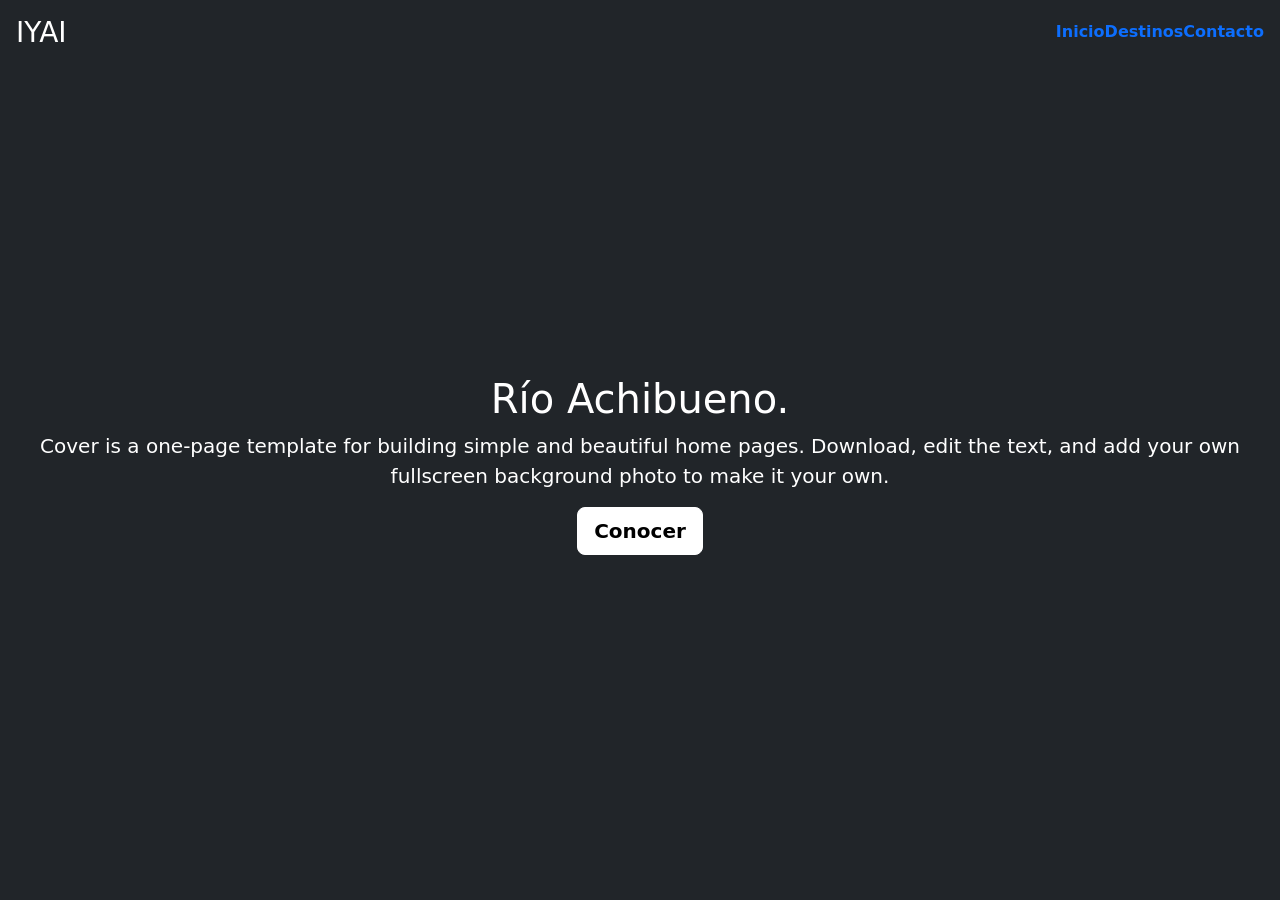
==== index.html @ 8170ba05 "first commit" ====
<!doctype html>
<html lang="en" class="h-100" data-bs-theme="auto">
  <head><script src="../assets/js/color-modes.js"></script>

    <meta charset="utf-8">
    <meta name="viewport" content="width=device-width, initial-scale=1">
    <meta name="description" content="">
    <meta name="author" content="Mark Otto, Jacob Thornton, and Bootstrap contributors">
    <meta name="generator" content="Hugo 0.112.5">
    <title>IYAY-Achibueno</title>

    <!-- Bootstrap core CSS -->
    <link href="https://cdn.jsdelivr.net/npm/bootstrap@5.3.0/dist/css/bootstrap.min.css" rel="stylesheet" integrity="sha384-9ndCyUaIbzAi2FUVXJi0CjmCapSmO7SnpJef0486qhLnuZ2cdeRhO02iuK6FUUVM" crossorigin="anonymous">
 
    
    <!-- Custom styles for this template -->
    <link href="cover.css" rel="stylesheet">
  </head>
  <body class="d-flex h-100 text-center text-bg-dark riobkg">
    
<div class="cover-container d-flex w-100 h-100 p-3 mx-auto flex-column ">
  <header class="mb-auto">
    <div> 
        <span class="float-md-start mb-1 ">
            <h3 >IYAI </h3>
        </span>
        
      <nav class="nav nav-masthead justify-content-center float-md-end">
        <a class="nav-link fw-bold py-1 px-0 active" aria-current="page" href="#">Inicio</a>
        <a class="nav-link fw-bold py-1 px-0" href="#">Destinos</a>
        <a class="nav-link fw-bold py-1 px-0" href="#">Contacto</a>
      </nav>
    </div>
  </header>

  <main class="px-3">
    <h1>Río Achibueno.</h1>
    <p class="lead">Cover is a one-page template for building simple and beautiful home pages. Download, edit the text, and add your own fullscreen background photo to make it your own.</p>
    <p class="lead">
      <a href="#" class="btn btn-lg btn-light fw-bold border-white bg-white">Conocer</a>
    </p>
  </main>

  <footer class="mt-auto text-white-50">
    
    
  </footer>
</div>
<script src="../assets/dist/js/bootstrap.bundle.min.js"></script>

    </body>
</html>
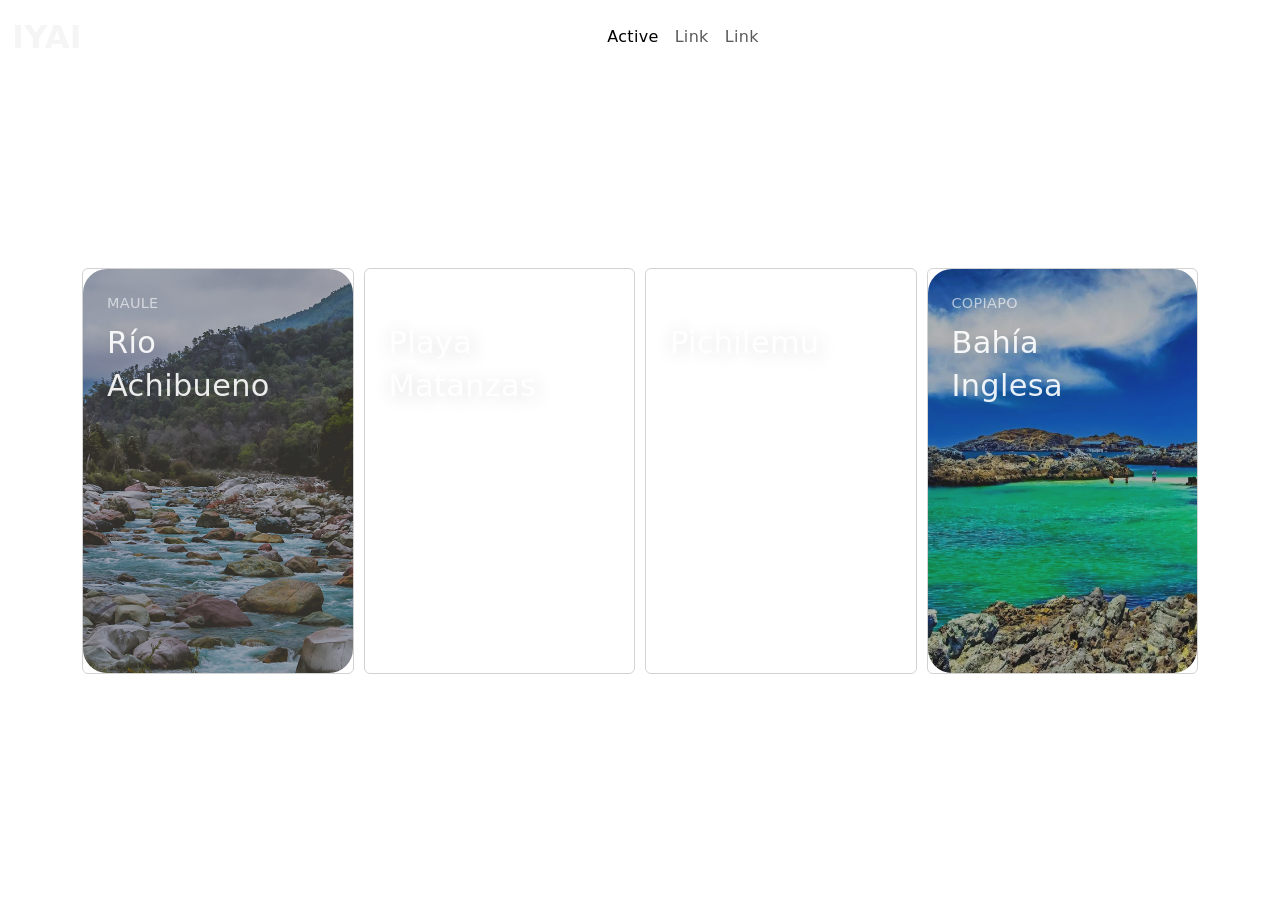
==== commit 1f39af96: "2d commit" ====
--- a/index.html
+++ b/index.html
@@ -1,52 +1,122 @@
-<!doctype html>
-<html lang="en" class="h-100" data-bs-theme="auto">
-  <head><script src="../assets/js/color-modes.js"></script>
+<!DOCTYPE html>
+<html lang="en">
+<head>
+    <meta charset="UTF-8">
+    <meta name="viewport" content="width=device-width, initial-scale=1.0">
+    <title>Destinos</title>
+    <link rel="stylesheet" href="css/destinos.css">
+    <link href="https://cdn.jsdelivr.net/npm/bootstrap@5.3.0/dist/css/bootstrap.min.css" rel="stylesheet" integrity="sha384-9ndCyUaIbzAi2FUVXJi0CjmCapSmO7SnpJef0486qhLnuZ2cdeRhO02iuK6FUUVM" crossorigin="anonymous">
+    <link rel="stylesheet" type="text/css" href="https://cdn.jsdelivr.net/npm/owl.carousel@2.3.4/dist/assets/owl.carousel.min.css">
+    <link rel="stylesheet" type="text/css" href="https://cdn.jsdelivr.net/npm/owl.carousel@2.3.4/dist/assets/owl.theme.default.min.css">
+</head>
 
-    <meta charset="utf-8">
-    <meta name="viewport" content="width=device-width, initial-scale=1">
-    <meta name="description" content="">
-    <meta name="author" content="Mark Otto, Jacob Thornton, and Bootstrap contributors">
-    <meta name="generator" content="Hugo 0.112.5">
-    <title>IYAY-Achibueno</title>
+<body>
 
-    <!-- Bootstrap core CSS -->
-    <link href="https://cdn.jsdelivr.net/npm/bootstrap@5.3.0/dist/css/bootstrap.min.css" rel="stylesheet" integrity="sha384-9ndCyUaIbzAi2FUVXJi0CjmCapSmO7SnpJef0486qhLnuZ2cdeRhO02iuK6FUUVM" crossorigin="anonymous">
- 
-    
-    <!-- Custom styles for this template -->
-    <link href="cover.css" rel="stylesheet">
-  </head>
-  <body class="d-flex h-100 text-center text-bg-dark riobkg">
-    
-<div class="cover-container d-flex w-100 h-100 p-3 mx-auto flex-column ">
-  <header class="mb-auto">
-    <div> 
-        <span class="float-md-start mb-1 ">
-            <h3 >IYAI </h3>
-        </span>
+    <nav class="navbar navbar-expand-lg bg-body-tertiary" style="padding-bottom: 5rem;">
+        <div class="container-fluid">
+            <a class="navbar-brand nav-color" href="#">IYAI</a>
+            <button class="navbar-toggler" type="button" data-bs-toggle="collapse" data-bs-target="#navbarNavAltMarkup" aria-controls="navbarNavAltMarkup" aria-expanded="false" aria-label="Toggle navigation">
+            <span class="navbar-toggler-icon"></span>
+            </button>
+            <div class="collapse navbar-collapse justify-content-center" id="navbarNavAltMarkup">
+                <ul class="navbar-nav nav justify-content-center">
+                    <li class="nav-item">
+                      <a class="nav-link active" aria-current="page" href="#">Active</a>
+                    </li>
+                    <li class="nav-item">
+                      <a class="nav-link" href="#">Link</a>
+                    </li>
+                    <li class="nav-item">
+                      <a class="nav-link" href="#">Link</a>
+                    </li>
+
+                  </ul>
+            </div>
+        </div>
+    </nav>
+
+
+    <section>
+
+        <div class="container" style="padding-bottom: 5rem;">
+            <h3 style="color: white;">
+                To proximo destino se ecuentra aqui...
+            </h3>
+        </div>
         
-      <nav class="nav nav-masthead justify-content-center float-md-end">
-        <a class="nav-link fw-bold py-1 px-0 active" aria-current="page" href="#">Inicio</a>
-        <a class="nav-link fw-bold py-1 px-0" href="#">Destinos</a>
-        <a class="nav-link fw-bold py-1 px-0" href="#">Contacto</a>
-      </nav>
-    </div>
-  </header>
+        <div class="container owl-carousel card-grid">
+            <div class="item">
+                <a class="card" href="#">
+                    <div class="card__background" style="background-image: url(img/rioAchibueno.jpg)"></div>
+                    <div class="card__content">
+                        <p class="card__category">Maule</p>
+                        <h3 class="card__heading">Río Achibueno</h3>
+                    </div>
+                </a>
+            </div>
+            <div class="item">
+                <a class="card" href="#">
+                    <div class="card__background" style="background-image: url(https://i.ytimg.com/vi/55Edu8dfqOY/maxresdefault.jpg)"></div>
+                    <div class="card__content">
+                        <p class="card__category">Navidad</p>
+                        <h3 class="card__heading">Playa Matanzas</h3>
+                    </div>
+                </a>
+            </div>
+            <div class="item">
+                <a class="card" href="#">
+                    <div class="card__background" style="background-image: url(https://images.myguide-cdn.com/md/common/large/5cae6c9b69805-521805.jpg)"></div>
+                    <div class="card__content">
+                        <p class="card__category">O'Higgins</p>
+                        <h3 class="card__heading">Pichilemu</h3>
+                    </div>
+                </a>
+            </div>
+            <div class="item">
+                <a class="card" href="#">
+                    <div class="card__background" style="background-image: url(img/baha-inglesa.jpeg)"></div>
+                    <div class="card__content">
+                        <p class="card__category">Copiapo</p>
+                        <h3 class="card__heading">Bahía Inglesa</h3>
+                    </div>
+                </a>
+            </div>
+            
+        </div>
+    </section>
+        
+        <script src="https://code.jquery.com/jquery-3.6.0.min.js"></script>
+        <script src="https://cdn.jsdelivr.net/npm/owl.carousel@2.3.4/dist/owl.carousel.min.js"></script>
+        <script>
+            $(document).ready(function(){
+                $('.owl-carousel').owlCarousel({
+                    items: 3,
+                    loop: true,
+                    margin: 10,
+                    dots:true,
+                    nav:true,
+                autoplay: true,
+                navigation:true,
+                autoplayTimeout: 3000,
+                responsive: {
+                    0: {
+                        items: 1
+                    },
+                    600: {
+                        items: 3
+                    },
+                    1000: {
+                        items: 4
+                    }
+                }
+            });
+        });
+    </script>
 
-  <main class="px-3">
-    <h1>Río Achibueno.</h1>
-    <p class="lead">Cover is a one-page template for building simple and beautiful home pages. Download, edit the text, and add your own fullscreen background photo to make it your own.</p>
-    <p class="lead">
-      <a href="#" class="btn btn-lg btn-light fw-bold border-white bg-white">Conocer</a>
-    </p>
-  </main>
+    <script src="https://cdn.jsdelivr.net/npm/bootstrap@5.3.0/dist/js/bootstrap.bundle.min.js" integrity="sha384-geWF76RCwLtnZ8qwWowPQNguL3RmwHVBC9FhGdlKrxdiJJigb/j/68SIy3Te4Bkz" crossorigin="anonymous"></script>
 
-  <footer class="mt-auto text-white-50">
-    
-    
-  </footer>
-</div>
-<script src="../assets/dist/js/bootstrap.bundle.min.js"></script>
 
-    </body>
+
+
+</body>
 </html>
--- a/css/destinos.css
+++ b/css/destinos.css
@@ -0,0 +1,129 @@
+/*CSS GLOBALS*/
+*{
+    margin: 0;
+    padding: 0;
+   }
+   
+   html{
+       width: 100vw;
+       height: 100vh;
+}
+body{
+    background-repeat: no-repeat;
+    background-attachment: fixed;
+    background-size: cover;
+    background-position: top;
+    background-image:url(http://bit.ly/2gPLxZ4);
+    width: 100%;
+    height: 100%;
+    font-family: Arial, Helvetica;
+    letter-spacing: 0.02em;
+     font-weight: 400;
+    -webkit-font-smoothing: antialiased; 
+   }
+/* END CSS GLOBALS*/
+
+nav.navbar.navbar-expand-lg.bg-body-tertiary {
+    --bs-bg-opacity: 0 !important;
+    background-color: rgba(var(--bs-tertiary-bg-rgb),var(--bs-bg-opacity))!important;
+}
+
+.nav-color{
+    color:whitesmoke !important;
+    font-size: 2rem !important;
+    font-weight: 900 !important;
+}
+
+:root{
+    --background-dark: #2d3548;
+    --text-light: rgba(255,255,255,0.6);
+    --text-lighter: rgba(255,255,255,0.9);
+    --spacing-s: 8px;
+    --spacing-m: 16px;
+    --spacing-l: 24px;
+    --spacing-xl: 32px;
+    --spacing-xxl: 64px;
+    --width-container: 1200px;
+  }
+  
+  
+  .card-grid{
+    display: grid;
+    grid-template-columns: repeat(1, 1fr);
+    grid-column-gap: var(--spacing-l);
+    grid-row-gap: var(--spacing-l);
+    max-width: var(--width-container);
+    width: 100%;
+  }
+  
+  @media(min-width: 540px){
+    .card-grid{
+      grid-template-columns: repeat(2, 1fr); 
+    }
+  }
+  
+  @media(min-width: 960px){
+    .card-grid{
+      grid-template-columns: repeat(4, 1fr); 
+    }
+  }
+  
+  .card{
+    list-style: none;
+    position: relative;
+    background-color: transparent !important;
+  }
+  
+  .card:before{
+    content: '';
+    display: block;
+    padding-bottom: 150%;
+    width: 100%;
+  }
+  
+  .card__background{
+    background-size: cover;
+    background-position: center;
+    border-radius: var(--spacing-l);
+    bottom: 0;
+    filter: brightness(0.75) saturate(1.2) contrast(0.85);
+    left: 0;
+    position: absolute;
+    right: 0;
+    top: 0;
+    transform-origin: center;
+    transform: scale(1) translateZ(0);
+    transition: 
+      filter 200ms linear,
+      transform 200ms linear;
+  }
+  
+  .card:hover .card__background{
+    transform: scale(1.05) translateZ(0);
+  }
+  
+  .card-grid:hover > .card:not(:hover) .card__background{
+    filter: brightness(0.5) saturate(0) contrast(1.2) blur(20px);
+  }
+  
+  .card__content{
+    left: 0;
+    padding: var(--spacing-l);
+    position: absolute;
+    top: 0;
+  }
+  
+  .card__category{
+    color: var(--text-light);
+    font-size: 0.9rem;
+    margin-bottom: var(--spacing-s);
+    text-transform: uppercase;
+  }
+  
+  .card__heading{
+    color: var(--text-lighter);
+    font-size: 1.9rem;
+    text-shadow: 2px 2px 20px rgba(0,0,0,0.2);
+    line-height: 1.4;
+    word-spacing: 100vw;
+  }
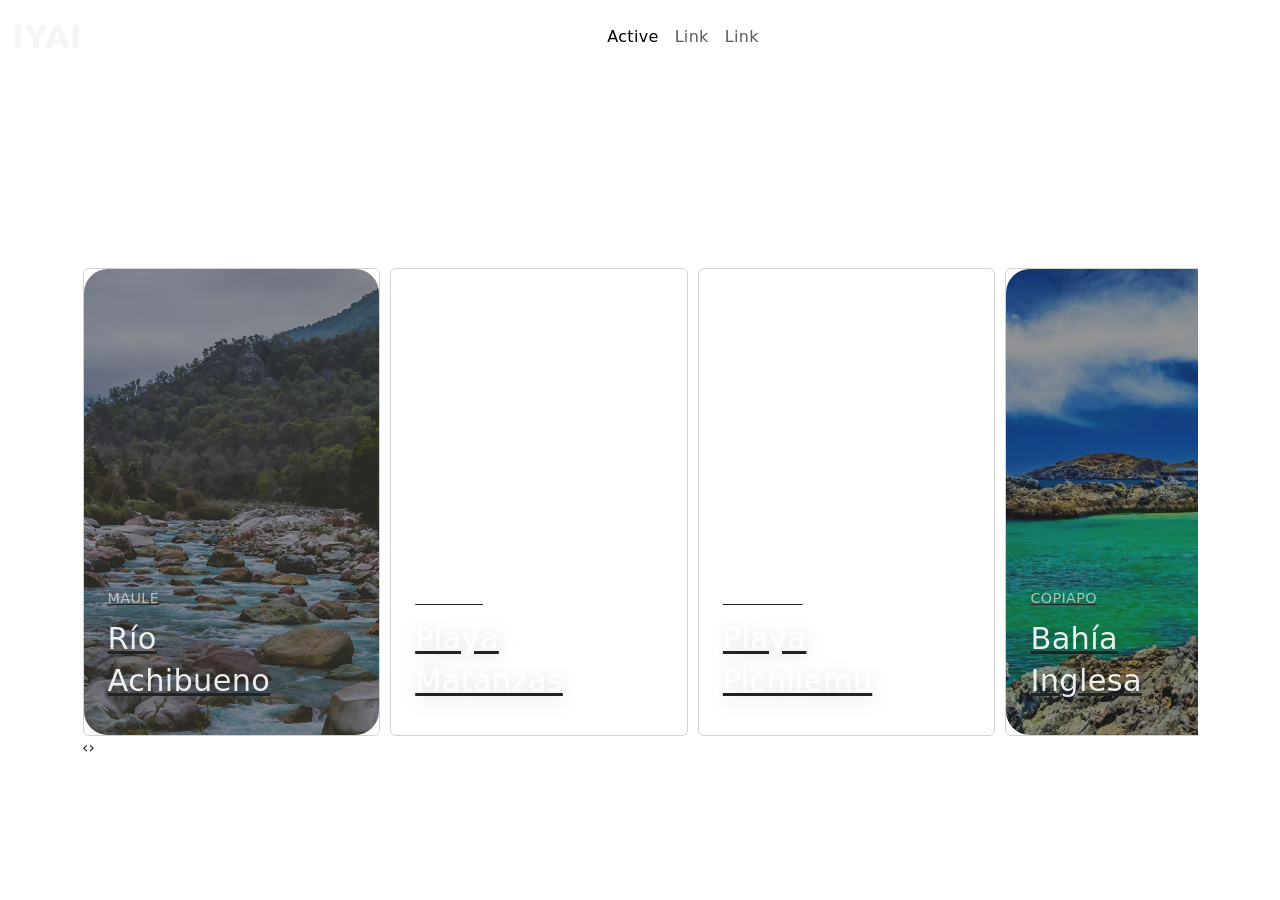
==== commit 632fba8e: "owl to root" ====
--- a/index.html
+++ b/index.html
@@ -6,12 +6,11 @@
     <title>Destinos</title>
     <link rel="stylesheet" href="css/destinos.css">
     <link href="https://cdn.jsdelivr.net/npm/bootstrap@5.3.0/dist/css/bootstrap.min.css" rel="stylesheet" integrity="sha384-9ndCyUaIbzAi2FUVXJi0CjmCapSmO7SnpJef0486qhLnuZ2cdeRhO02iuK6FUUVM" crossorigin="anonymous">
-    <link rel="stylesheet" type="text/css" href="https://cdn.jsdelivr.net/npm/owl.carousel@2.3.4/dist/assets/owl.carousel.min.css">
-    <link rel="stylesheet" type="text/css" href="https://cdn.jsdelivr.net/npm/owl.carousel@2.3.4/dist/assets/owl.theme.default.min.css">
+    <link rel="stylesheet" href="/css/owl.carousel.min.css">
+    <link rel="stylesheet" href="/css/owl.theme.default.min.css">
 </head>
 
 <body>
-
     <nav class="navbar navbar-expand-lg bg-body-tertiary" style="padding-bottom: 5rem;">
         <div class="container-fluid">
             <a class="navbar-brand nav-color" href="#">IYAI</a>
@@ -29,7 +28,6 @@
                     <li class="nav-item">
                       <a class="nav-link" href="#">Link</a>
                     </li>
-
                   </ul>
             </div>
         </div>
@@ -68,7 +66,7 @@
                     <div class="card__background" style="background-image: url(https://images.myguide-cdn.com/md/common/large/5cae6c9b69805-521805.jpg)"></div>
                     <div class="card__content">
                         <p class="card__category">O'Higgins</p>
-                        <h3 class="card__heading">Pichilemu</h3>
+                        <h3 class="card__heading">Playa Pichilemu</h3>
                     </div>
                 </a>
             </div>
@@ -86,34 +84,9 @@
     </section>
         
         <script src="https://code.jquery.com/jquery-3.6.0.min.js"></script>
-        <script src="https://cdn.jsdelivr.net/npm/owl.carousel@2.3.4/dist/owl.carousel.min.js"></script>
-        <script>
-            $(document).ready(function(){
-                $('.owl-carousel').owlCarousel({
-                    items: 3,
-                    loop: true,
-                    margin: 10,
-                    dots:true,
-                    nav:true,
-                autoplay: true,
-                navigation:true,
-                autoplayTimeout: 3000,
-                responsive: {
-                    0: {
-                        items: 1
-                    },
-                    600: {
-                        items: 3
-                    },
-                    1000: {
-                        items: 4
-                    }
-                }
-            });
-        });
-    </script>
-
-    <script src="https://cdn.jsdelivr.net/npm/bootstrap@5.3.0/dist/js/bootstrap.bundle.min.js" integrity="sha384-geWF76RCwLtnZ8qwWowPQNguL3RmwHVBC9FhGdlKrxdiJJigb/j/68SIy3Te4Bkz" crossorigin="anonymous"></script>
+        <script src="/js/owl.carousel.min.js"></script>
+        <script src="/js/playas.js"></script>
+        <script src="https://cdn.jsdelivr.net/npm/bootstrap@5.3.0/dist/js/bootstrap.bundle.min.js" integrity="sha384-geWF76RCwLtnZ8qwWowPQNguL3RmwHVBC9FhGdlKrxdiJJigb/j/68SIy3Te4Bkz" crossorigin="anonymous"></script>
 
 
 
--- a/css/destinos.css
+++ b/css/destinos.css
@@ -1,4 +1,16 @@
 /*CSS GLOBALS*/
+:root{
+  --background-dark: #2d3548;
+  --text-light: rgba(255,255,255,0.6);
+  --text-lighter: rgba(255,255,255,0.9);
+  --spacing-s: 8px;
+  --spacing-m: 16px;
+  --spacing-l: 24px;
+  --spacing-xl: 32px;
+  --spacing-xxl: 64px;
+  --width-container: 1200px;
+}
+
 *{
     margin: 0;
     padding: 0;
@@ -34,96 +46,73 @@
     font-weight: 900 !important;
 }
 
-:root{
-    --background-dark: #2d3548;
-    --text-light: rgba(255,255,255,0.6);
-    --text-lighter: rgba(255,255,255,0.9);
-    --spacing-s: 8px;
-    --spacing-m: 16px;
-    --spacing-l: 24px;
-    --spacing-xl: 32px;
-    --spacing-xxl: 64px;
-    --width-container: 1200px;
-  }
+@media(min-width: 540px){
+
+}
   
+@media(min-width: 960px){
+
+}
   
-  .card-grid{
-    display: grid;
-    grid-template-columns: repeat(1, 1fr);
-    grid-column-gap: var(--spacing-l);
-    grid-row-gap: var(--spacing-l);
-    max-width: var(--width-container);
-    width: 100%;
-  }
+.card{
+  list-style: none;
+  position: relative;
+  background-color: transparent !important;
+}
+
+.card:before{
+  content: '';
+  display: block;
+  padding-bottom: 100%;
+  width: 100%;
+}
+
+.card__background{
+  background-size: cover;
+  background-position: center;
+  border-radius: var(--spacing-l);
+  bottom: 0;
+  filter: brightness(0.6) saturate(1.2) contrast(0.85);
+  left: 0;
+  position: absolute;
+  right: 0;
+  top: 0;
+  transform-origin: center;
+  transform: scale(1) translateZ(0);
+  transition: 
+    filter 200ms linear,
+    transform 200ms linear;
   
-  @media(min-width: 540px){
-    .card-grid{
-      grid-template-columns: repeat(2, 1fr); 
-    }
-  }
-  
-  @media(min-width: 960px){
-    .card-grid{
-      grid-template-columns: repeat(4, 1fr); 
-    }
-  }
-  
-  .card{
-    list-style: none;
-    position: relative;
-    background-color: transparent !important;
-  }
-  
-  .card:before{
-    content: '';
-    display: block;
-    padding-bottom: 150%;
-    width: 100%;
-  }
-  
-  .card__background{
-    background-size: cover;
-    background-position: center;
-    border-radius: var(--spacing-l);
-    bottom: 0;
-    filter: brightness(0.75) saturate(1.2) contrast(0.85);
-    left: 0;
-    position: absolute;
-    right: 0;
-    top: 0;
-    transform-origin: center;
-    transform: scale(1) translateZ(0);
-    transition: 
-      filter 200ms linear,
-      transform 200ms linear;
-  }
-  
-  .card:hover .card__background{
-    transform: scale(1.05) translateZ(0);
-  }
-  
-  .card-grid:hover > .card:not(:hover) .card__background{
-    filter: brightness(0.5) saturate(0) contrast(1.2) blur(20px);
-  }
-  
-  .card__content{
-    left: 0;
-    padding: var(--spacing-l);
-    position: absolute;
-    top: 0;
-  }
-  
-  .card__category{
-    color: var(--text-light);
-    font-size: 0.9rem;
-    margin-bottom: var(--spacing-s);
-    text-transform: uppercase;
-  }
-  
-  .card__heading{
-    color: var(--text-lighter);
-    font-size: 1.9rem;
-    text-shadow: 2px 2px 20px rgba(0,0,0,0.2);
-    line-height: 1.4;
-    word-spacing: 100vw;
-  }+}
+
+.card:hover .card__background{
+  transform: scale(1.05) translateZ(0);
+  filter: brightness(0.8);
+}
+
+.card-grid:hover > .card:not(:hover) .card__background{
+  filter: brightness(1.5) saturate(0) contrast(1.2) blur(20px);
+}
+
+.card__content{
+  left: 0;
+  padding: var(--spacing-l);
+  position: relative;
+  top: 0;
+  height: auto;
+}
+
+.card__category{
+  color: var(--text-light);
+  font-size: 0.9rem;
+  margin-bottom: var(--spacing-s);
+  text-transform: uppercase;
+}
+
+.card__heading{
+  color: var(--text-lighter);
+  font-size: 1.9rem;
+  text-shadow: 2px 2px 20px rgba(0,0,0,0.2);
+  line-height: 1.4;
+  word-spacing: 100vw;
+}
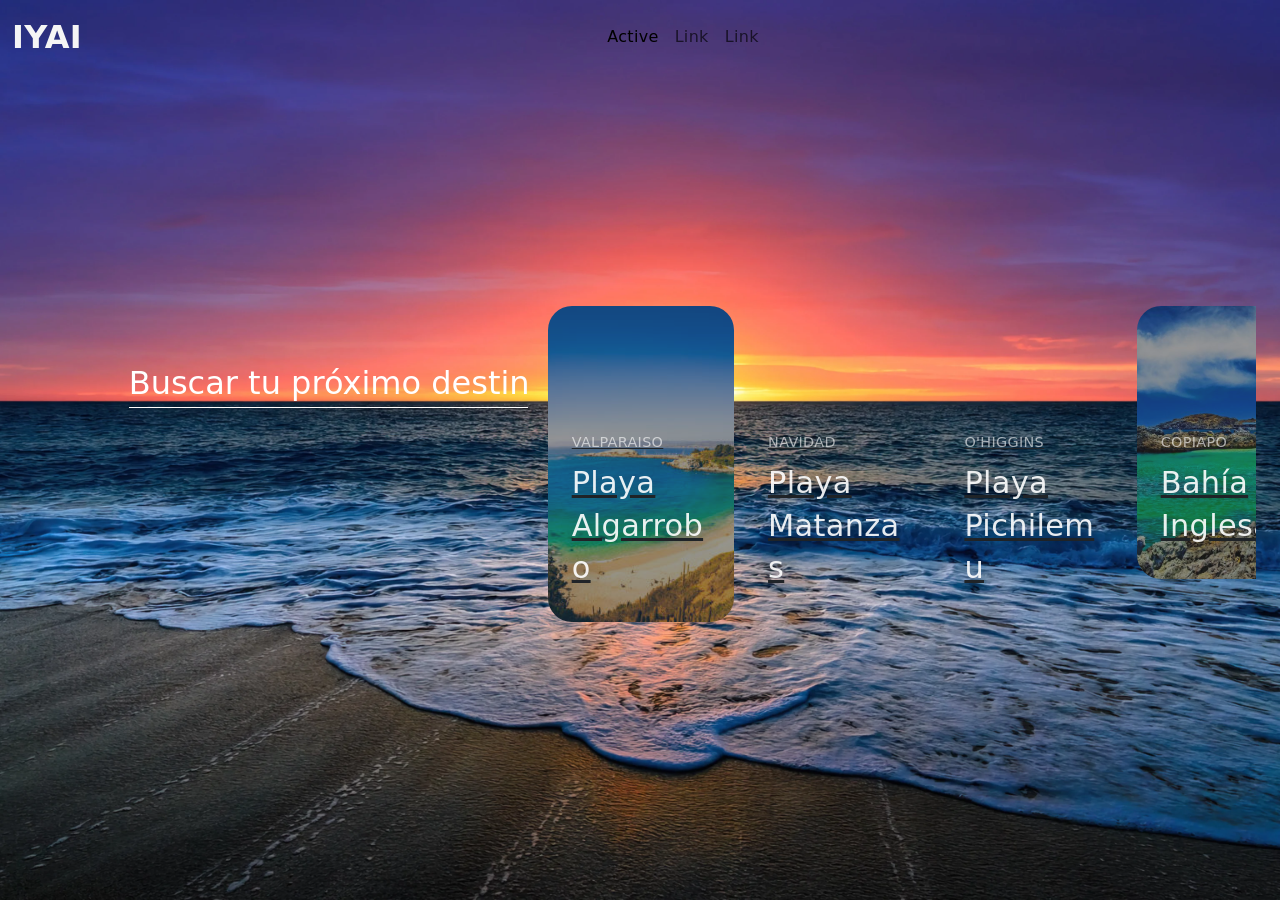
==== commit 11dfc59b: "fix" ====
--- a/index.html
+++ b/index.html
@@ -34,52 +34,57 @@
     </nav>
 
 
-    <section>
-
-        <div class="container" style="padding-bottom: 5rem;">
-            <h3 style="color: white;">
-                To proximo destino se ecuentra aqui...
-            </h3>
-        </div>
-        
-        <div class="container owl-carousel card-grid">
-            <div class="item">
-                <a class="card" href="#">
-                    <div class="card__background" style="background-image: url(img/rioAchibueno.jpg)"></div>
-                    <div class="card__content">
-                        <p class="card__category">Maule</p>
-                        <h3 class="card__heading">Río Achibueno</h3>
+    <section class="container-fluid">
+        <div class="container-fluid">
+          <div class="row justify-content-center ">
+            <div class="col-4  offset-lg-1  align-self-center" >
+                <form action="">
+                    <input  class="buscar-punto" type="text" placeholder="Buscar tu próximo destino..." name="" id="">
+                </form>
+             
+            </div>
+            <div class="col-7  align-self-end" style="padding-top: 10rem;" >
+                <div class="owl-carousel card-grid">
+                    <div class="item">
+                        <a class="card" href="#">
+                            <div class="card__background" style="background-image: url('/img/cards/algarrobo.jpg')"></div>
+                            <div class="card__content">
+                                <p class="card__category">Valparaiso</p>
+                                <h3 class="card__heading">Playa Algarrobo</h3>
+                            </div>
+                        </a>
                     </div>
-                </a>
+                    <div class="item">
+                        <a class="card" href="#">
+                            <div class="card__background" style="background-image: url(https://i.ytimg.com/vi/55Edu8dfqOY/maxresdefault.jpg)"></div>
+                            <div class="card__content">
+                                <p class="card__category">Navidad</p>
+                                <h3 class="card__heading">Playa Matanzas</h3>
+                            </div>
+                        </a>
+                    </div>
+                    <div class="item">
+                        <a class="card" href="#">
+                            <div class="card__background" style="background-image: url(https://images.myguide-cdn.com/md/common/large/5cae6c9b69805-521805.jpg)"></div>
+                            <div class="card__content">
+                                <p class="card__category">O'Higgins</p>
+                                <h3 class="card__heading">Playa Pichilemu</h3>
+                            </div>
+                        </a>
+                    </div>
+                    <div class="item">
+                        <a class="card" href="#">
+                            <div class="card__background" style="background-image: url(img/cards/baha-inglesa.jpeg)"></div>
+                            <div class="card__content">
+                                <p class="card__category">Copiapo</p>
+                                <h3 class="card__heading">Bahía Inglesa</h3>
+                            </div>
+                        </a>
+                    </div>
+                    
+                </div>
             </div>
-            <div class="item">
-                <a class="card" href="#">
-                    <div class="card__background" style="background-image: url(https://i.ytimg.com/vi/55Edu8dfqOY/maxresdefault.jpg)"></div>
-                    <div class="card__content">
-                        <p class="card__category">Navidad</p>
-                        <h3 class="card__heading">Playa Matanzas</h3>
-                    </div>
-                </a>
-            </div>
-            <div class="item">
-                <a class="card" href="#">
-                    <div class="card__background" style="background-image: url(https://images.myguide-cdn.com/md/common/large/5cae6c9b69805-521805.jpg)"></div>
-                    <div class="card__content">
-                        <p class="card__category">O'Higgins</p>
-                        <h3 class="card__heading">Playa Pichilemu</h3>
-                    </div>
-                </a>
-            </div>
-            <div class="item">
-                <a class="card" href="#">
-                    <div class="card__background" style="background-image: url(img/baha-inglesa.jpeg)"></div>
-                    <div class="card__content">
-                        <p class="card__category">Copiapo</p>
-                        <h3 class="card__heading">Bahía Inglesa</h3>
-                    </div>
-                </a>
-            </div>
-            
+          </div>  
         </div>
     </section>
         
--- a/css/destinos.css
+++ b/css/destinos.css
@@ -25,7 +25,7 @@
     background-attachment: fixed;
     background-size: cover;
     background-position: top;
-    background-image:url(http://bit.ly/2gPLxZ4);
+    background-image:url(/img/bkg/playas-bkg.jpg);
     width: 100%;
     height: 100%;
     font-family: Arial, Helvetica;
@@ -53,17 +53,17 @@
 @media(min-width: 960px){
 
 }
-  
 .card{
   list-style: none;
   position: relative;
   background-color: transparent !important;
+  border:none !important;
 }
 
 .card:before{
   content: '';
   display: block;
-  padding-bottom: 100%;
+  padding-bottom: 55%;
   width: 100%;
 }
 
@@ -82,11 +82,10 @@
   transition: 
     filter 200ms linear,
     transform 200ms linear;
-  
 }
 
 .card:hover .card__background{
-  transform: scale(1.05) translateZ(0);
+  transform: scale(1.01) translateZ(0);
   filter: brightness(0.8);
 }
 
@@ -115,4 +114,30 @@
   text-shadow: 2px 2px 20px rgba(0,0,0,0.2);
   line-height: 1.4;
   word-spacing: 100vw;
+}
+input.buscar-punto {
+  border: none;
+  background-color: transparent;
+  font-size: 2rem;
+  width: auto;
+  color: white;
+  background-color: transparent;
+  border-bottom: 1px solid white;
+  outline: none; /* Add this line to remove the outline */
+}
+
+input.buscar-punto:focus {
+  border-color: transparent;
+  border-bottom: 1px solid white;
+  box-shadow: none;
+}
+::placeholder {
+  color: white; /* Change the color value as per your requirement */
+  opacity: 1; /* Ensure the placeholder text is fully visible */
+}
+.playa-text{
+  color: #fff;
+  font-size: 1.3rem;
+  text-align: center;
+  font-family: 'Inter';
 }
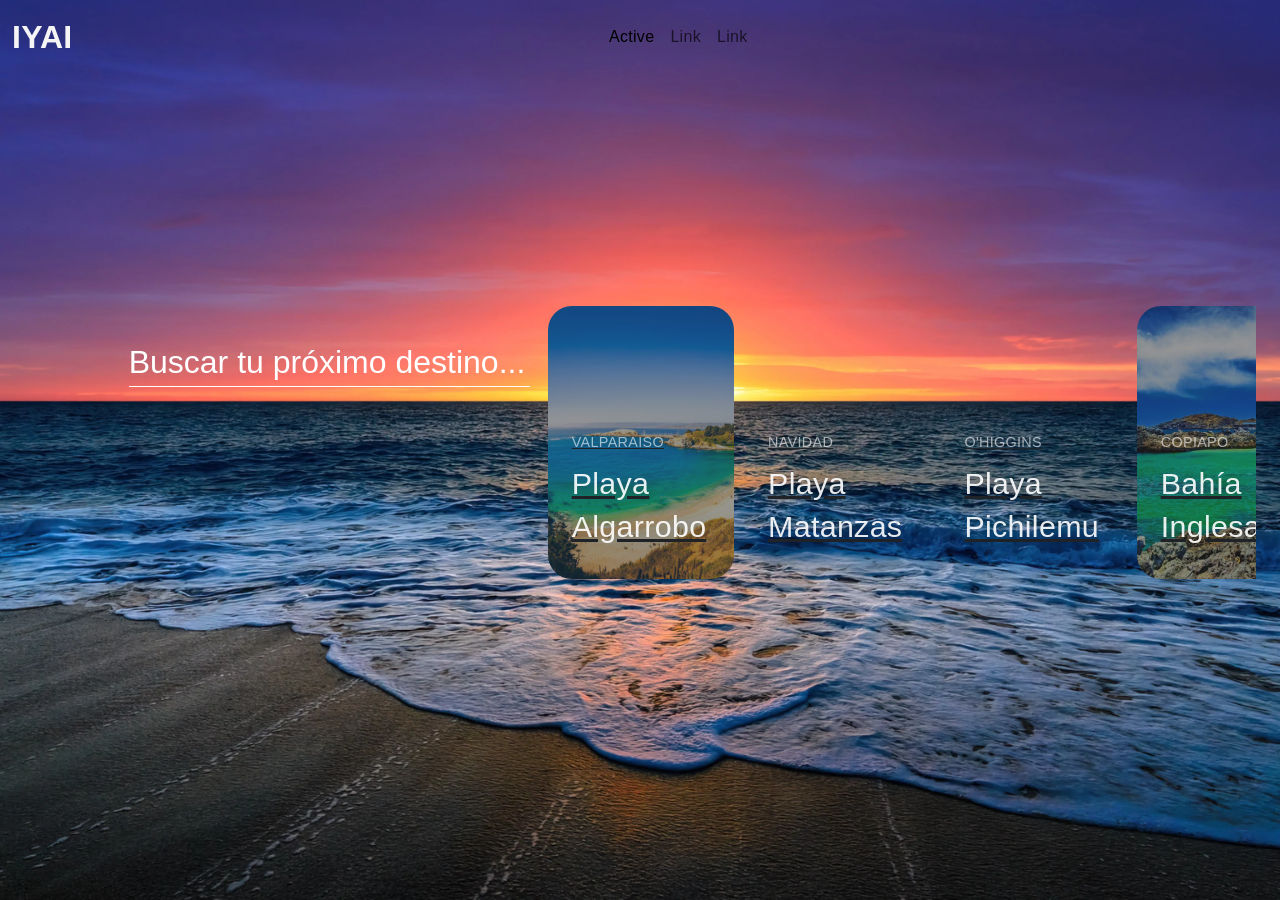
==== commit 79400bc1: "asd" ====
--- a/index.html
+++ b/index.html
@@ -4,8 +4,8 @@
     <meta charset="UTF-8">
     <meta name="viewport" content="width=device-width, initial-scale=1.0">
     <title>Destinos</title>
+    <link href="https://cdn.jsdelivr.net/npm/bootstrap@5.3.0/dist/css/bootstrap.min.css" rel="stylesheet" integrity="sha384-9ndCyUaIbzAi2FUVXJi0CjmCapSmO7SnpJef0486qhLnuZ2cdeRhO02iuK6FUUVM" crossorigin="anonymous">
     <link rel="stylesheet" href="css/destinos.css">
-    <link href="https://cdn.jsdelivr.net/npm/bootstrap@5.3.0/dist/css/bootstrap.min.css" rel="stylesheet" integrity="sha384-9ndCyUaIbzAi2FUVXJi0CjmCapSmO7SnpJef0486qhLnuZ2cdeRhO02iuK6FUUVM" crossorigin="anonymous">
     <link rel="stylesheet" href="/css/owl.carousel.min.css">
     <link rel="stylesheet" href="/css/owl.theme.default.min.css">
 </head>
